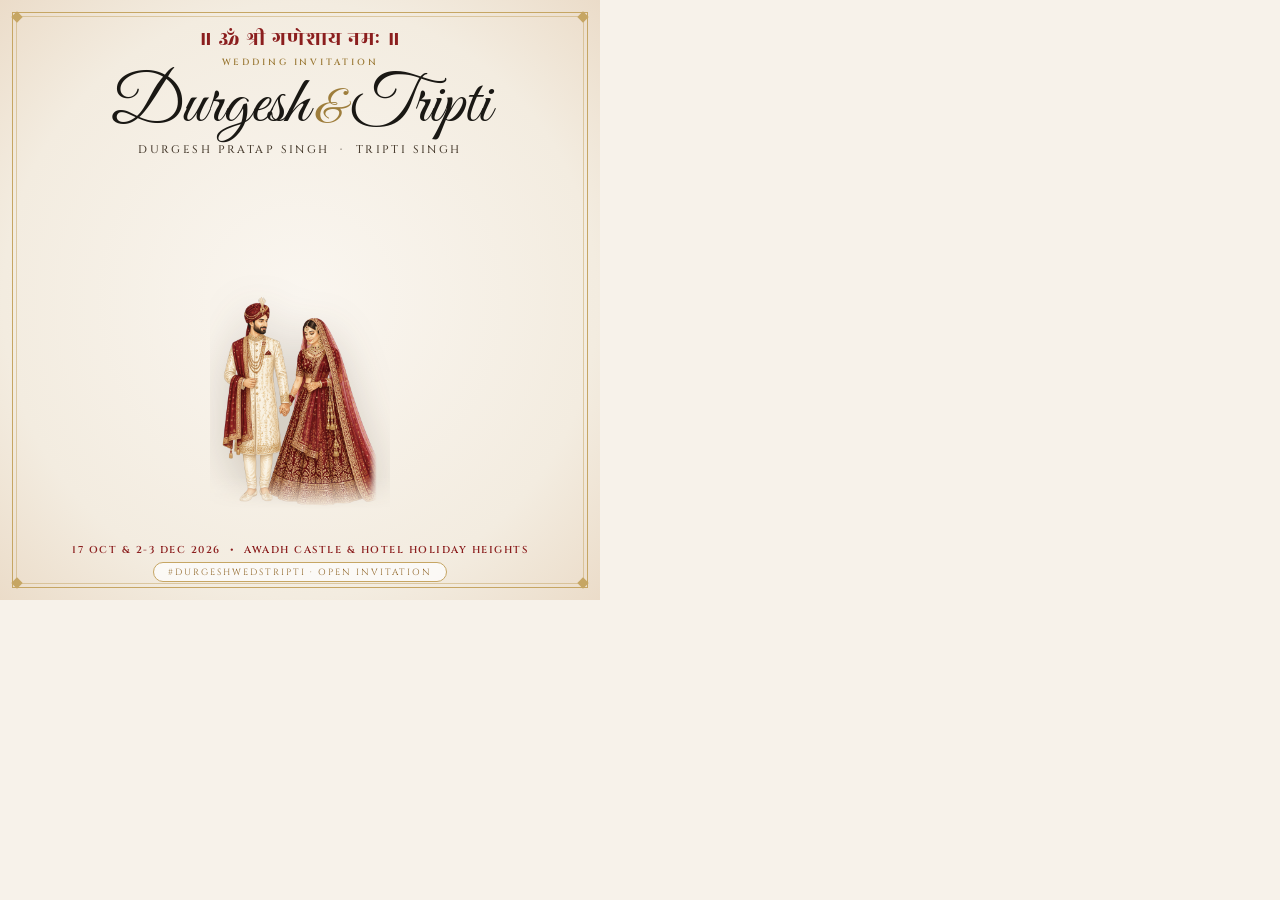
==== scripts/og-card-square.html @ 377e4f06 "first commit" ====
<!DOCTYPE html>
<html lang="en">
<head>
  <meta charset="UTF-8">
  <style>
    @font-face {
      font-family: 'Great Vibes';
      src: url('../editable/assets/GreatVibes.ttf') format('truetype');
    }
    @font-face {
      font-family: 'Cinzel';
      src: url('../editable/assets/Cinzel.ttf') format('truetype');
    }
    @font-face {
      font-family: 'Rozha One';
      src: url('../editable/assets/RozhaOne.ttf') format('truetype');
    }

    * {
      margin: 0;
      padding: 0;
      box-sizing: border-box;
      -webkit-font-smoothing: antialiased;
    }

    body {
      width: 600px;
      height: 600px;
      overflow: hidden;
      background: #f7f2ea;
      font-family: 'Cinzel', serif;
      position: relative;
      display: flex;
      flex-direction: column;
      align-items: center;
      justify-content: space-between;
      padding: 22px 24px 18px 24px;
      text-align: center;
    }

    .bg-texture {
      position: absolute;
      inset: 0;
      background: radial-gradient(circle at 50% 50%, #faf6f0 0%, #f3ece0 70%, #ebdcc9 100%);
      z-index: 1;
    }

    .outer-border {
      position: absolute;
      inset: 12px;
      border: 1.5px solid #c6a664;
      pointer-events: none;
      z-index: 2;
    }

    .inner-border {
      position: absolute;
      inset: 16px;
      border: 1px solid rgba(198, 166, 100, 0.5);
      pointer-events: none;
      z-index: 2;
    }

    .corner {
      position: absolute;
      width: 8px;
      height: 8px;
      background: #c6a664;
      transform: rotate(45deg);
      z-index: 3;
    }
    .c-tl { top: 13px; left: 13px; }
    .c-tr { top: 13px; right: 13px; }
    .c-bl { bottom: 13px; left: 13px; }
    .c-br { bottom: 13px; right: 13px; }

    .header-area {
      position: relative;
      z-index: 10;
      display: flex;
      flex-direction: column;
      align-items: center;
      margin-top: 2px;
    }

    .shloka {
      font-family: 'Rozha One', serif;
      font-size: 21px;
      color: #8b1e1e;
      letter-spacing: 0.05em;
      margin-bottom: 2px;
    }

    .invitation-badge {
      font-size: 9px;
      letter-spacing: 0.32em;
      text-transform: uppercase;
      color: #9e7d3b;
      margin-bottom: 2px;
      font-weight: 600;
    }

    .names {
      font-family: 'Great Vibes', cursive;
      font-size: 68px;
      line-height: 1.02;
      color: #1a1814;
      margin: 1px 0;
    }

    .names span.amp {
      font-size: 48px;
      color: #9e7d3b;
      margin: 0 6px;
      font-family: 'Great Vibes', cursive;
    }

    .full-names {
      font-size: 11px;
      letter-spacing: 0.22em;
      color: #4a3e31;
      text-transform: uppercase;
      font-weight: 500;
      margin-top: 1px;
    }

    .couple-container {
      position: relative;
      z-index: 10;
      width: 100%;
      height: 330px;
      display: flex;
      align-items: center;
      justify-content: center;
      margin-top: -6px;
      margin-bottom: -4px;
    }

    .couple-img {
      height: 320px;
      width: auto;
      object-fit: contain;
      filter: drop-shadow(0 12px 22px rgba(60, 45, 30, 0.2));
      mask-image: linear-gradient(to top, transparent 0%, black 10%, black 100%);
      -webkit-mask-image: linear-gradient(to top, transparent 0%, black 10%, black 100%);
    }

    .footer-area {
      position: relative;
      z-index: 10;
      display: flex;
      flex-direction: column;
      align-items: center;
      gap: 3px;
    }

    .date-venue {
      font-size: 10px;
      letter-spacing: 0.15em;
      color: #8b1e1e;
      text-transform: uppercase;
      font-weight: 600;
    }

    .hashtag {
      font-size: 9px;
      letter-spacing: 0.22em;
      color: #8f6527;
      text-transform: uppercase;
      padding: 3px 14px;
      border-radius: 9999px;
      border: 1px solid #c6a664;
      background: rgba(255, 255, 255, 0.7);
      margin-top: 2px;
    }
  </style>
</head>
<body>
  <div class="bg-texture"></div>
  <div class="outer-border"></div>
  <div class="inner-border"></div>
  <div class="corner c-tl"></div>
  <div class="corner c-tr"></div>
  <div class="corner c-bl"></div>
  <div class="corner c-br"></div>

  <div class="header-area">
    <div class="shloka">॥ ॐ श्री गणेशाय नमः ॥</div>
    <div class="invitation-badge">WEDDING INVITATION</div>
    <div class="names">
      Durgesh<span class="amp">&</span>Tripti
    </div>
    <div class="full-names">
      Durgesh Pratap Singh &nbsp;·&nbsp; Tripti Singh
    </div>
  </div>

  <div class="couple-container">
    <img src="../editable/assets/layer-couple.png" class="couple-img" alt="Durgesh and Tripti">
  </div>

  <div class="footer-area">
    <div class="date-venue">
      17 Oct & 2-3 Dec 2026 &nbsp;•&nbsp; Awadh Castle & Hotel Holiday Heights
    </div>
    <div class="hashtag">
      #DurgeshWedsTripti · Open Invitation
    </div>
  </div>
</body>
</html>
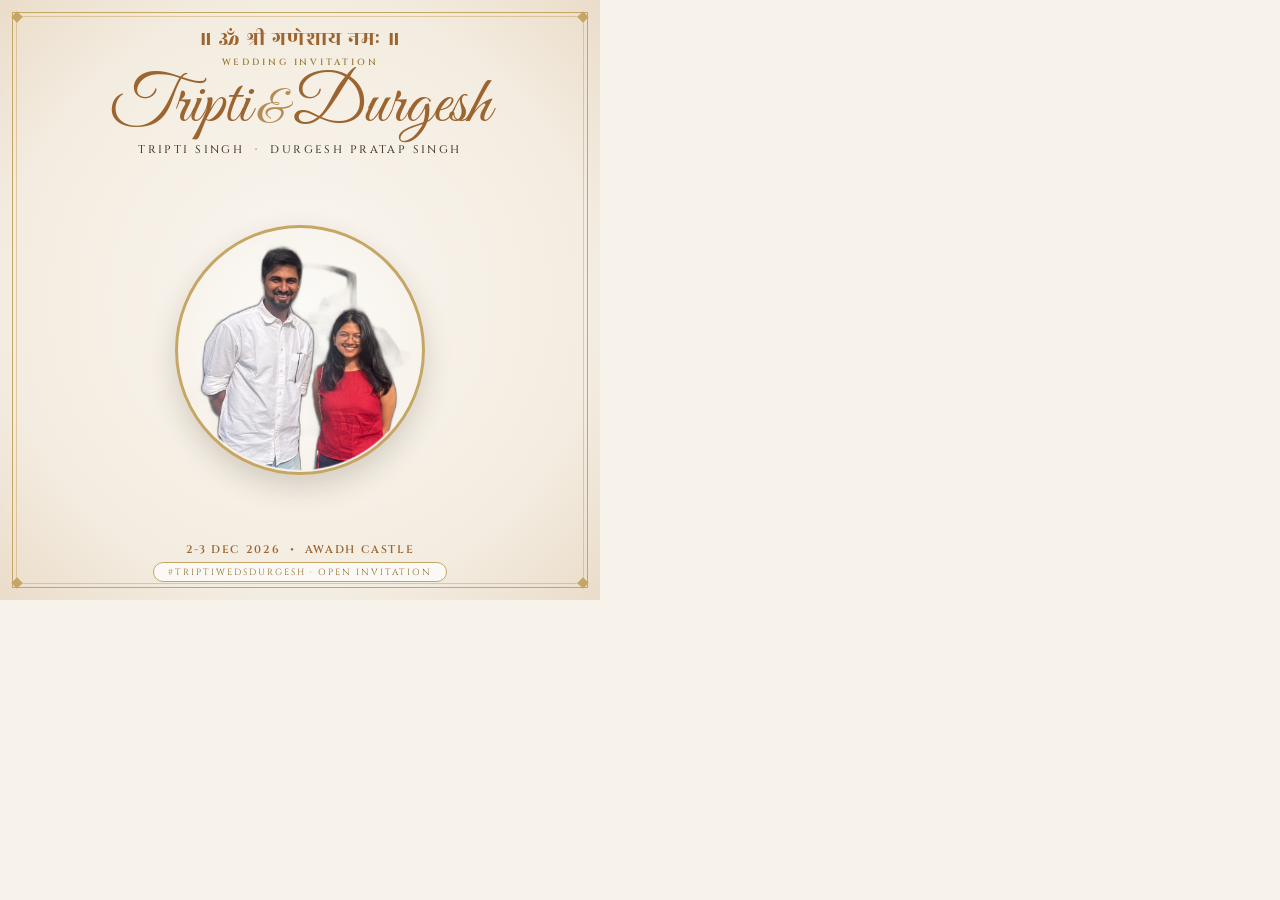
==== commit f1cbce25: "Commit all changes" ====
--- a/scripts/og-card-square.html
+++ b/scripts/og-card-square.html
@@ -86,7 +86,7 @@
     .shloka {
       font-family: 'Rozha One', serif;
       font-size: 21px;
-      color: #8b1e1e;
+      color: #9c6530;
       letter-spacing: 0.05em;
       margin-bottom: 2px;
     }
@@ -104,13 +104,13 @@
       font-family: 'Great Vibes', cursive;
       font-size: 68px;
       line-height: 1.02;
-      color: #1a1814;
+      color: #9c6530;
       margin: 1px 0;
     }
 
     .names span.amp {
       font-size: 48px;
-      color: #9e7d3b;
+      color: #b58c58;
       margin: 0 6px;
       font-family: 'Great Vibes', cursive;
     }
@@ -128,21 +128,31 @@
       position: relative;
       z-index: 10;
       width: 100%;
-      height: 330px;
+      height: 310px;
       display: flex;
       align-items: center;
       justify-content: center;
-      margin-top: -6px;
+      margin-top: -4px;
       margin-bottom: -4px;
     }
 
+    .couple-circle {
+      width: 250px;
+      height: 250px;
+      border-radius: 50%;
+      border: 3px solid #c6a664;
+      box-shadow: 0 12px 28px rgba(60, 45, 30, 0.18);
+      overflow: hidden;
+      display: flex;
+      align-items: center;
+      justify-content: center;
+      background: radial-gradient(circle, rgba(255,255,255,0.7) 0%, rgba(243,237,227,0.4) 100%);
+    }
+
     .couple-img {
-      height: 320px;
-      width: auto;
-      object-fit: contain;
-      filter: drop-shadow(0 12px 22px rgba(60, 45, 30, 0.2));
-      mask-image: linear-gradient(to top, transparent 0%, black 10%, black 100%);
-      -webkit-mask-image: linear-gradient(to top, transparent 0%, black 10%, black 100%);
+      width: 100%;
+      height: 100%;
+      object-fit: cover;
     }
 
     .footer-area {
@@ -155,9 +165,9 @@
     }
 
     .date-venue {
-      font-size: 10px;
+      font-size: 11px;
       letter-spacing: 0.15em;
-      color: #8b1e1e;
+      color: #9c6530;
       text-transform: uppercase;
       font-weight: 600;
     }
@@ -188,23 +198,25 @@
     <div class="shloka">॥ ॐ श्री गणेशाय नमः ॥</div>
     <div class="invitation-badge">WEDDING INVITATION</div>
     <div class="names">
-      Durgesh<span class="amp">&</span>Tripti
+      Tripti<span class="amp">&</span>Durgesh
     </div>
     <div class="full-names">
-      Durgesh Pratap Singh &nbsp;·&nbsp; Tripti Singh
+      Tripti Singh &nbsp;·&nbsp; Durgesh Pratap Singh
     </div>
   </div>
 
   <div class="couple-container">
-    <img src="../editable/assets/layer-couple.png" class="couple-img" alt="Durgesh and Tripti">
+    <div class="couple-circle">
+      <img src="../editable/assets/couple-hero-circle.png" class="couple-img" alt="Tripti and Durgesh">
+    </div>
   </div>
 
   <div class="footer-area">
     <div class="date-venue">
-      17 Oct & 2-3 Dec 2026 &nbsp;•&nbsp; Awadh Castle & Hotel Holiday Heights
+      2-3 Dec 2026 &nbsp;•&nbsp; Awadh Castle
     </div>
     <div class="hashtag">
-      #DurgeshWedsTripti · Open Invitation
+      #TriptiWedsDurgesh · Open Invitation
     </div>
   </div>
 </body>
